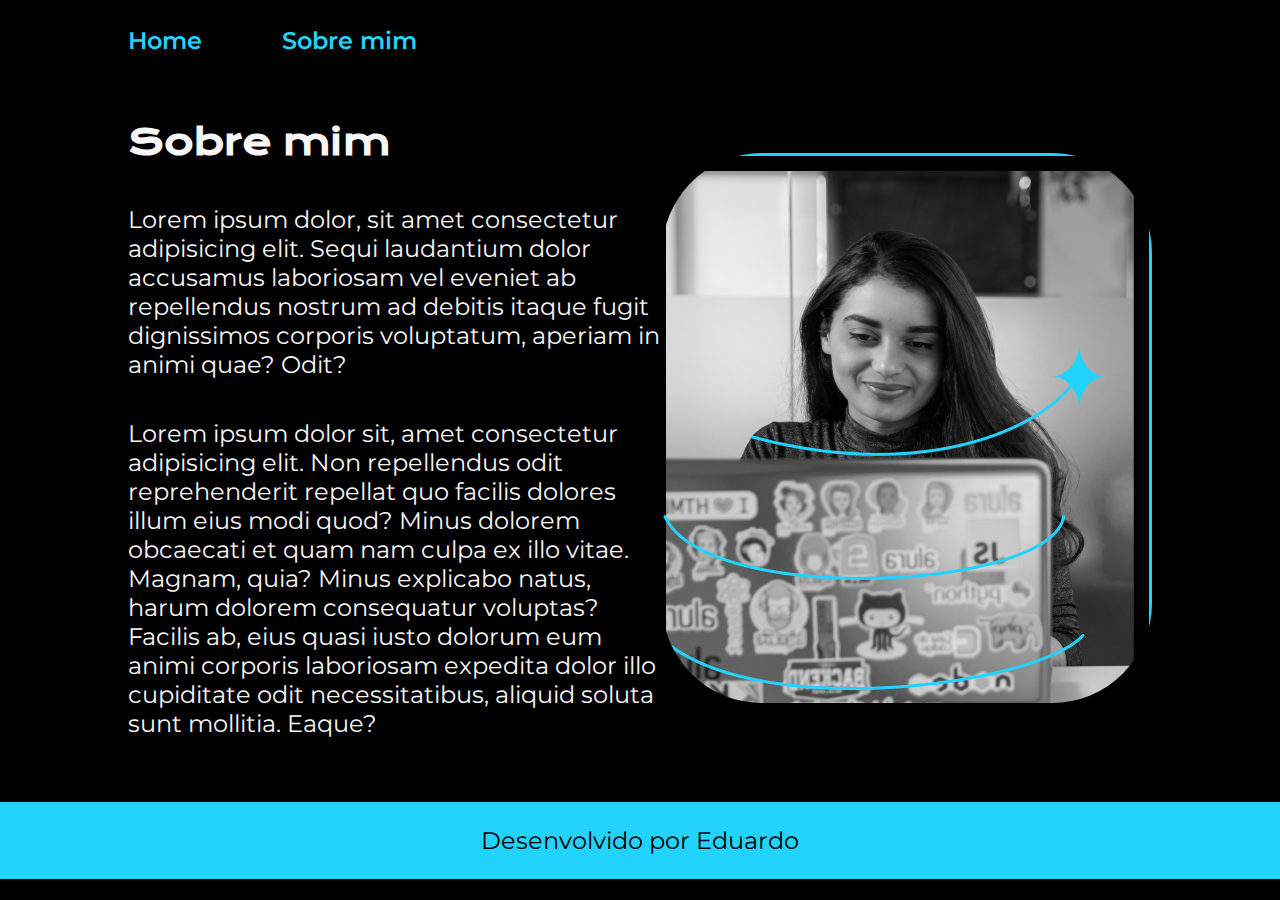
==== about.html @ bfa60f22 "adição página "sobre mim"" ====
<!DOCTYPE html>
<html lang="pt-br">

<head>
    <meta charset="UTF-8">
    <meta name="viewport" content="width=device-width, initial-scale=1.0">
    <title>Sobre mim</title>
    <link rel="stylesheet" href="./styles/style.css">
</head>

<body>
    <header>
        <nav class="menu">
            <a class="menu__link" href="index.html">Home</a>
            <a class="menu__link" href="about.html">Sobre mim</a>
        </nav>
    </header>

    <main class="apresentacao">
        <section class="apresentacao__conteudo">
            <h1 class="apresentacao__conteudo__titulo">Sobre mim</h1>

            <p class="apresentacao__conteudo__texto">Lorem ipsum dolor, sit amet consectetur adipisicing elit. Sequi
                laudantium dolor accusamus laboriosam vel eveniet ab repellendus nostrum ad debitis itaque fugit
                dignissimos corporis voluptatum, aperiam in animi quae? Odit?</p>

            <p class="apresentacao__conteudo__texto">Lorem ipsum dolor sit, amet consectetur adipisicing elit. Non
                repellendus odit reprehenderit repellat quo facilis dolores illum eius modi quod? Minus dolorem
                obcaecati et quam nam culpa ex illo vitae. Magnam, quia? Minus explicabo natus, harum dolorem
                consequatur voluptas? Facilis ab, eius quasi iusto dolorum eum animi corporis laboriosam expedita dolor
                illo cupiditate odit necessitatibus, aliquid soluta sunt mollitia. Eaque?</p>
        </section>
        <img src="assets/Imagem.png">
    </main>

    <footer>
        Desenvolvido por Eduardo
    </footer>

</body>

</html>
---- styles/style.css ----
@import url('https://fonts.googleapis.com/css2?family=Krona+One&display=swap');
@import url('https://fonts.googleapis.com/css2?family=Montserrat:ital,wght@0,100..900;1,100..900&display=swap');

:root {
    --cor-primaria: black;
    --cor-secundaria: #f6f6f6;
    --cor-terciaria: #22d4fd;

    --fonte-primaria: 'Krona One', serif;
    --fonte-secundaria: 'Montserrat', serif; 
}

/* pega todos os elementos do projeto */
* {
    margin: 0;
    padding: 0;
}

body {
    box-sizing: border-box;
    background-color: var(--cor-primaria);
    color: var(--cor-secundaria)
}

.titulo-destaque {
    color: var(--cor-terciaria);
}

img {
    border-radius: 100px;
}

header {
    /*primeiro valor: superior / segundo valor: direita / terceiro valor: inferior / quarto valor: esquerda */
    padding: 2% 0% 0% 10%;
}

.menu {
    display: flex;
    gap: 80px;
}

.menu__link {
    text-decoration: none;
    font-family: var(--fonte-secundaria);
    font-size: 24px;
    font-weight: 600;
    color: var(--cor-terciaria);
}

.menu__link:hover {
    font-size: 25px;
}

.apresentacao {
    padding: 5% 10%;

    /*define qual vai ser a forma do display*/
    display: flex;

    /*alinha os conteúdos*/
    align-items: center;

    justify-content: space-between;
}

.apresentacao__conteudo {
    width: 615px;
    display: flex;
    flex-direction: column;
    gap: 40px;
}

.apresentacao__conteudo__titulo {
    font-size: 36px;
    font-family: var(--fonte-primaria);
}

.apresentacao__conteudo__texto {
    font-size: 24px;
    font-family: var(--fonte-secundaria);
    border: 40px;
}

.apresentacao__links {
    display: flex;
    justify-content: space-between;
    flex-direction: column;
    align-items: center;
    gap: 32px
}

.apresentacao__links__subtitulo {
    font-family: var(--fonte-primaria);
    font-weight: 400;
    font-size: 24px;
}

.apresentacao__links__link {
    display: flex;
    justify-content: center;
    gap: 16px;
    width: 378px;
    text-align: center;
    border-radius: 8px;
    font-size: 24px;
    /*o padding (caso não especificado), vai acrescentar valor para os dois eixos, portanto necessário especificar os valores verticais e horizontais*/
    /*o primeiro valor serve para alterar o valor vertical, e o segundo para alterar o valor horizontal*/
    padding: 21.5px 0px;
    /*retira a linha que sublinha os links*/
    text-decoration: none;
    color: var(--cor-secundaria);
    border: 2px solid #22d4fd;
    font-family: var(--fonte-secundaria);
    font-weight: 600;
}

.apresentacao__links__link:hover {
    background-color: #272727;
    font-size: 26px;
}

footer {
    text-align: center;
    padding: 24px;
    color:var(--cor-primaria);
    background-color: var(--cor-terciaria);
    font-family: var(--fonte-secundaria);
    font-size: 24px;
    font-weight: 400;
}
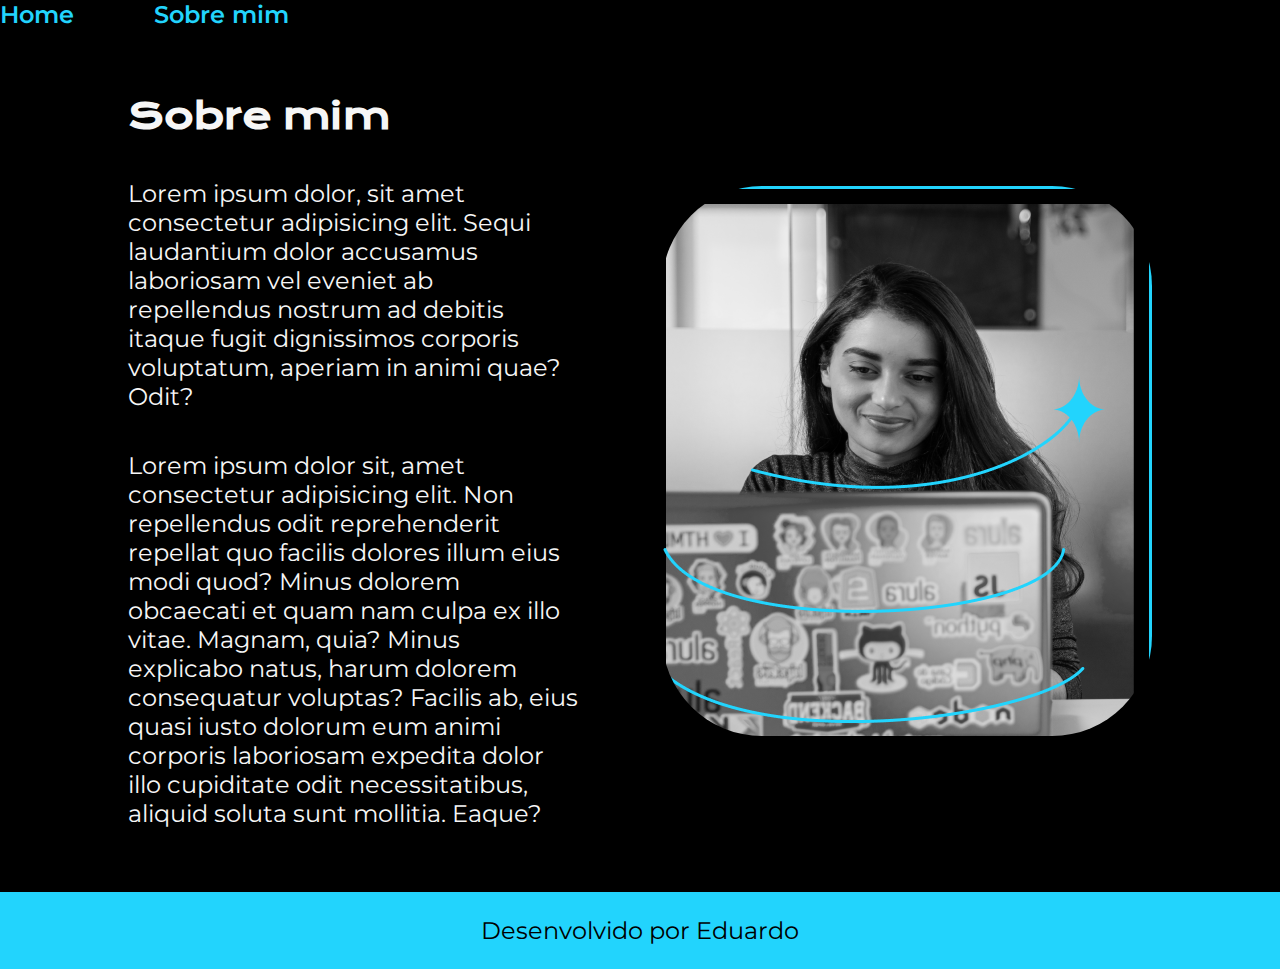
==== commit 5558436c: "Refinando Responsividade" ====
--- a/about.html
+++ b/about.html
@@ -30,7 +30,7 @@
                 consequatur voluptas? Facilis ab, eius quasi iusto dolorum eum animi corporis laboriosam expedita dolor
                 illo cupiditate odit necessitatibus, aliquid soluta sunt mollitia. Eaque?</p>
         </section>
-        <img src="assets/Imagem.png">
+        <img src="./assets/Imagem.png">
     </main>
 
     <footer>
--- a/styles/style.css
+++ b/styles/style.css
@@ -7,7 +7,7 @@
     --cor-terciaria: #22d4fd;
 
     --fonte-primaria: 'Krona One', serif;
-    --fonte-secundaria: 'Montserrat', serif; 
+    --fonte-secundaria: 'Montserrat', serif;
 }
 
 /* pega todos os elementos do projeto */
@@ -30,7 +30,7 @@
     border-radius: 100px;
 }
 
-header {
+.cabecalho {
     /*primeiro valor: superior / segundo valor: direita / terceiro valor: inferior / quarto valor: esquerda */
     padding: 2% 0% 0% 10%;
 }
@@ -43,13 +43,13 @@
 .menu__link {
     text-decoration: none;
     font-family: var(--fonte-secundaria);
-    font-size: 24px;
+    font-size: 1.5rem;
     font-weight: 600;
     color: var(--cor-terciaria);
 }
 
 .menu__link:hover {
-    font-size: 25px;
+    font-size: 1.5rem;
 }
 
 .apresentacao {
@@ -62,6 +62,8 @@
     align-items: center;
 
     justify-content: space-between;
+
+    gap: 82px;
 }
 
 .apresentacao__conteudo {
@@ -72,12 +74,14 @@
 }
 
 .apresentacao__conteudo__titulo {
-    font-size: 36px;
+    /*font-size: 36px; //16px equivale a 1rem.*/
+    font-size: 2.25rem;
+    /*36px divido por 16px*/
     font-family: var(--fonte-primaria);
 }
 
 .apresentacao__conteudo__texto {
-    font-size: 24px;
+    font-size: 1.5rem;
     font-family: var(--fonte-secundaria);
     border: 40px;
 }
@@ -93,7 +97,7 @@
 .apresentacao__links__subtitulo {
     font-family: var(--fonte-primaria);
     font-weight: 400;
-    font-size: 24px;
+    font-size: 1.5rem;
 }
 
 .apresentacao__links__link {
@@ -103,7 +107,7 @@
     width: 378px;
     text-align: center;
     border-radius: 8px;
-    font-size: 24px;
+    font-size: 1.5rem;
     /*o padding (caso não especificado), vai acrescentar valor para os dois eixos, portanto necessário especificar os valores verticais e horizontais*/
     /*o primeiro valor serve para alterar o valor vertical, e o segundo para alterar o valor horizontal*/
     padding: 21.5px 0px;
@@ -117,15 +121,38 @@
 
 .apresentacao__links__link:hover {
     background-color: #272727;
-    font-size: 26px;
+    font-size: 1.5rem;
+}
+
+.apresentacao__imagem {
+    width: 50%;
 }
 
 footer {
     text-align: center;
     padding: 24px;
-    color:var(--cor-primaria);
+    color: var(--cor-primaria);
     background-color: var(--cor-terciaria);
     font-family: var(--fonte-secundaria);
-    font-size: 24px;
+    font-size: 1.5rem;
     font-weight: 400;
+}
+
+@media (max-width: 1200px) {
+    .cabecalho {
+        padding: 10%;
+    }
+
+    .menu {
+        justify-content: center;
+    }
+
+    .apresentacao {
+        flex-direction: column-reverse;
+        padding: 5%;
+    }
+
+    .apresentacao__conteudo {
+        width: auto;
+    }
 }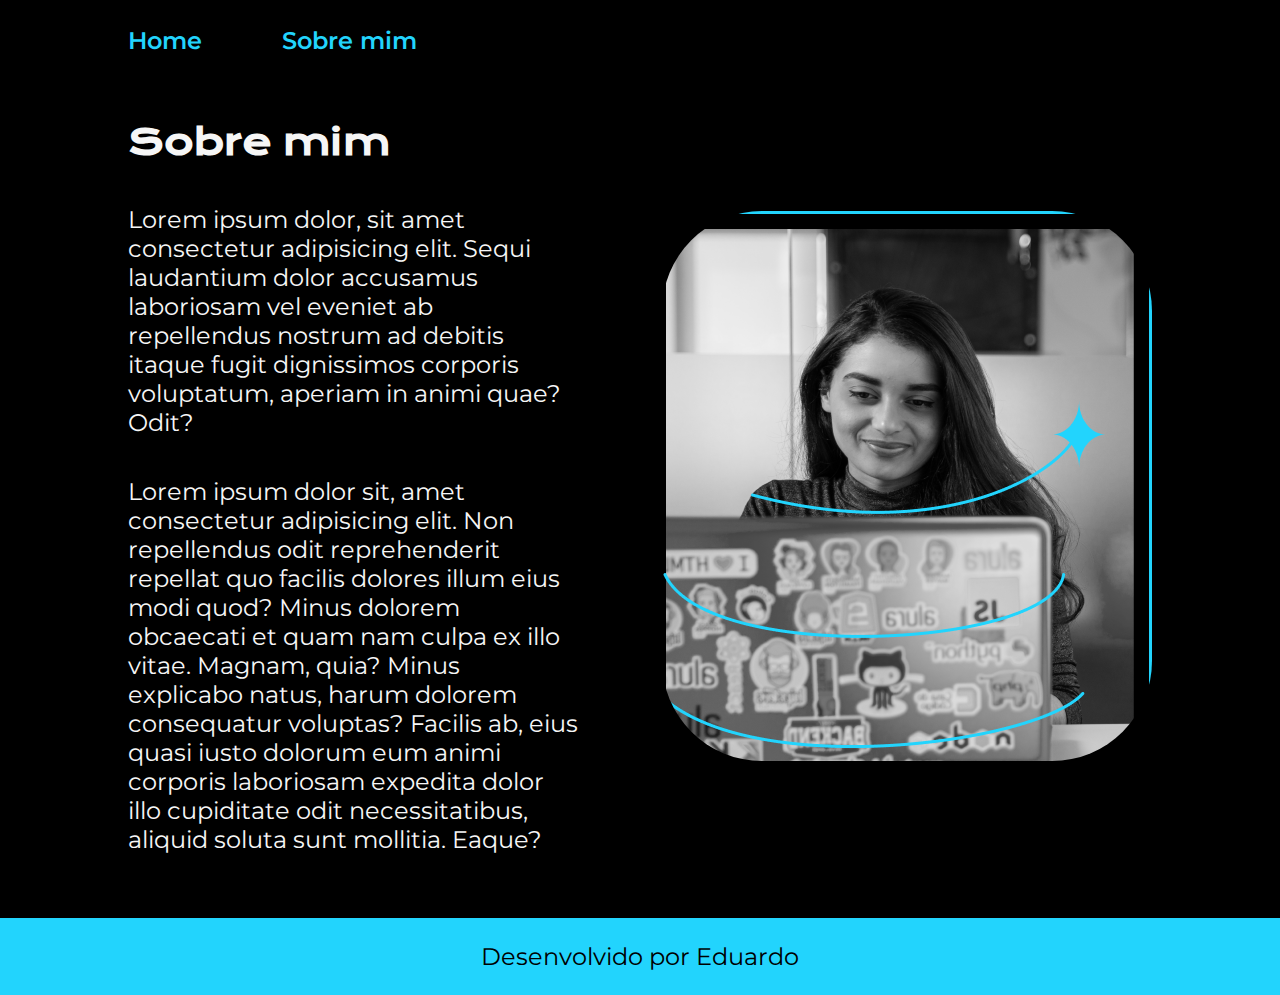
==== commit 41d020f7: "Correção Hover Cabeçalho e Links" ====
--- a/about.html
+++ b/about.html
@@ -9,7 +9,7 @@
 </head>
 
 <body>
-    <header>
+    <header class="cabecalho">
         <nav class="menu">
             <a class="menu__link" href="index.html">Home</a>
             <a class="menu__link" href="about.html">Sobre mim</a>
--- a/styles/style.css
+++ b/styles/style.css
@@ -49,7 +49,7 @@
 }
 
 .menu__link:hover {
-    font-size: 1.5rem;
+    color: #5297a7;
 }
 
 .apresentacao {
@@ -121,7 +121,7 @@
 
 .apresentacao__links__link:hover {
     background-color: #272727;
-    font-size: 1.5rem;
+    font-size: 26px;
 }
 
 .apresentacao__imagem {
